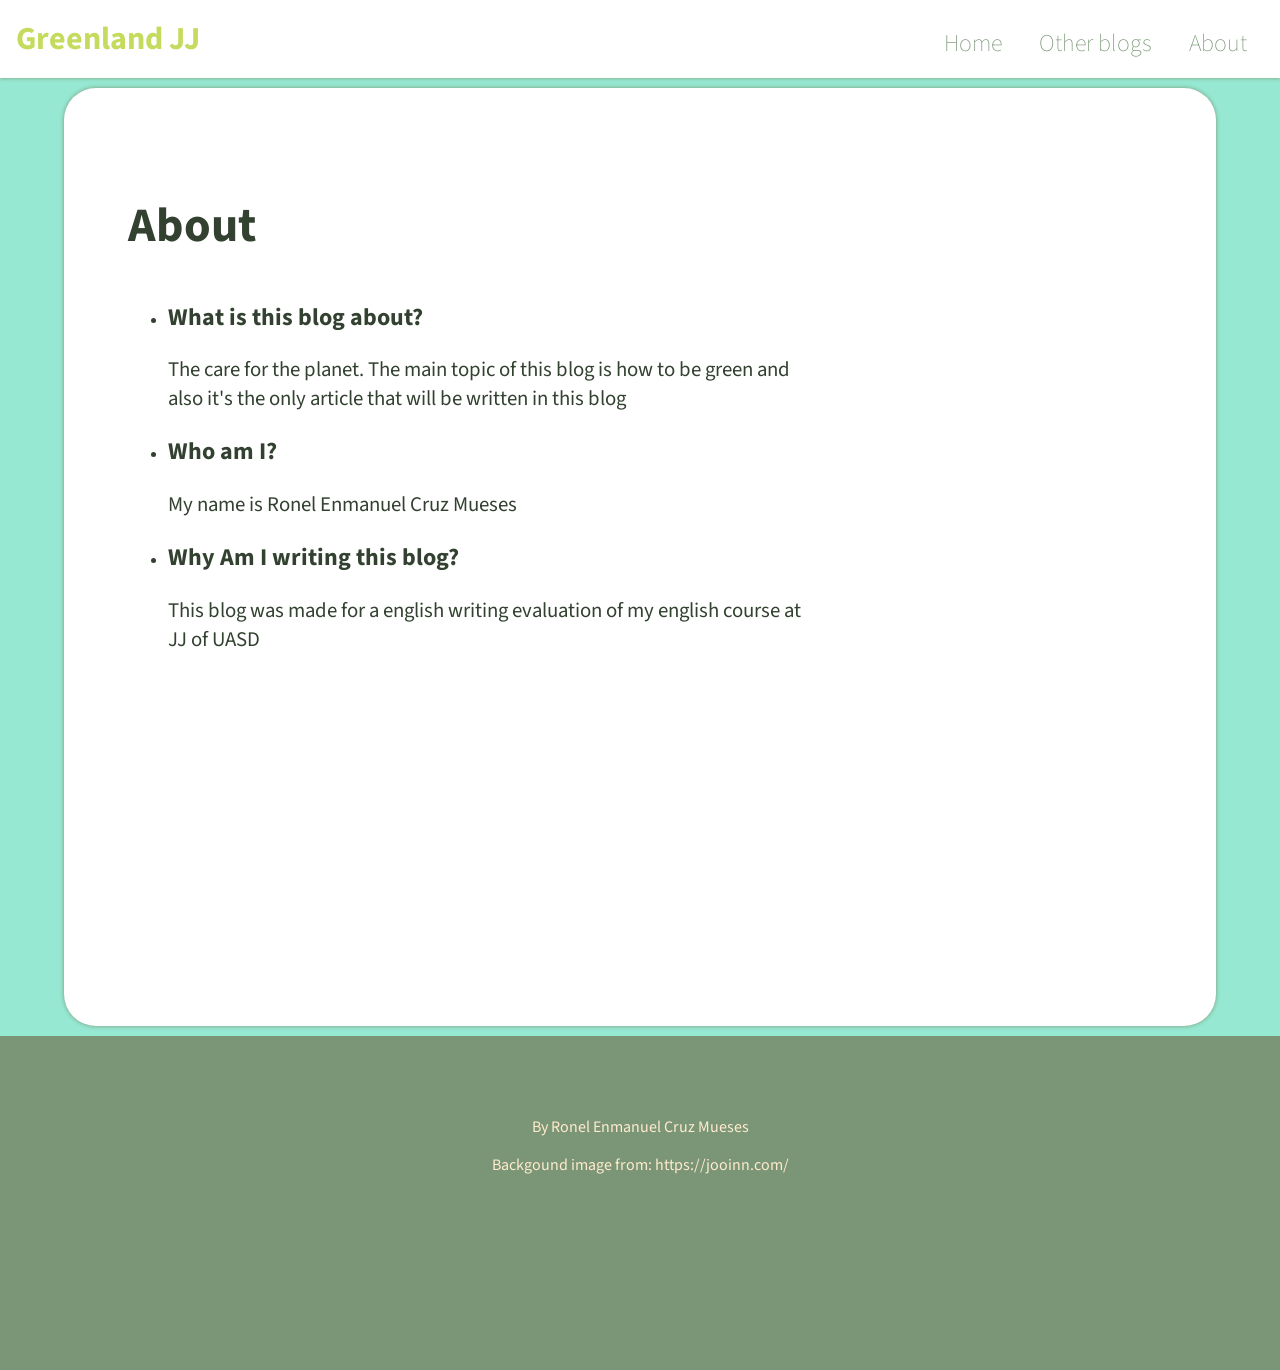
==== about.html @ 1a427fb0 "first commit" ====
<!DOCTYPE html>
<html lang="en">
<head>
  <meta charset="UTF-8">
  <meta name="viewport" content="width=device-width, initial-scale=1.0">

  <!-- <link rel="preconnect" href="https://fonts.gstatic.com"> -->

  <link rel="preconnect" href="https://fonts.googleapis.com">
  <link rel="preconnect" href="https://fonts.gstatic.com" crossorigin>
  <link href="https://fonts.googleapis.com/css2?family=Source+Sans+Pro:ital,wght@0,200;0,300;0,400;0,600;0,700;1,400;1,600;1,700&display=swap" rel="stylesheet">
  <link rel="stylesheet" href="https://fonts.googleapis.com/icon?family=Material+Icons">

  <link rel="stylesheet" href="styles/general.css">
  <link rel="stylesheet" href="styles/about.css">
  <link rel="stylesheet" href="styles/tablets-and-cell/about.css">
  <title>about</title>
  <style>
    @font-face {
       font-family: 'Material Icons';
       font-display: block;
     }
 </style>

</head>
<body>
  <nav id="pc-nav">
    <h1>Greenland JJ</h1>
    <ul>
      <li><a href="index.html">Home</a></li>
      <li><a href="">Other blogs</a></li>
      <li><a href=""">About</a></li>
    </ul>
  </nav>
  <nav id="small-nav">
    <h1>Greenland JJ</h1>
    <button id="open"> <span class="material-icons md-48">menu</span>
    </button>     
  </nav>
  
  <div id="small-nav-menu">
    <button id="close"> <span class="material-icons md-48">close</span></button>

    <ul>
      <li><a href="index.html">Home</a></li>
      <li><a href="">Other blogs</a></li>
      <li><a href=""">About</a></li>
    </ul>
  </div> 



  <article>
    <h1 id="head">About</h1>
    <ul>

      <li>
        <h1>What is this blog about?</h1>
        <p>The care for the planet. The main topic of this blog is how to be green and also it's the only article that will be written in this blog</p>
      </li>
      <li>
        <h1>Who am I?</h1>
        <p>My name is Ronel Enmanuel Cruz Mueses</p>
      </li>
      <li>
        <h1>Why Am I writing this blog?</h1>
        <p>This blog was made for a english writing evaluation of my english course at JJ of UASD</p>
      </li>
    </ul>
  
    
  </article>

  <footer>
    <p>By Ronel Enmanuel Cruz Mueses</p>
    <p>Backgound image from: https://jooinn.com/</p>
  </footer>

  <script src="./scripts/nav.js"></script>
</body>
</html>
---- styles/general.css ----
body{
  margin: 0;
  font-family: 'Source Sans Pro', sans-serif;
}


a{
  color: #dbec90;
  color: #c5db5d;
  color: #7b9677;

  text-decoration: none;
}

@media (min-width: 748px) {
  

  #small-nav{
    display:none;
  }
  nav{
    background-color: white ;
    display: flex;
    justify-content: space-between;
    align-items: flex-end;
    color: #7b9677;
    width: 100%;
    box-shadow: 0px 0px 4px #7b9677;
  }
  nav h1{
    
    margin-left: 1rem;
    margin-top: 1rem;
    margin-bottom: 1rem;
    font-size: 2rem;
    color: #c5db5d;
  }

  nav ul{
    list-style: none;
    margin-right: 2rem;
  }

  nav ul li{
    display: inline-flex;
    justify-content: space-between;
    font-size: 1.5rem;
    margin-left: 2rem;
    border: 1px solid white;
    font-weight: lighter;
  }



  nav ul li:hover{
    cursor: pointer;
    /* border-bottom: 1px solid #96e8d2; */
    color: #7b9677;
    color: #c5db5d;
  }

  a:hover{
    color: #7b9677;
    color: #c5db5d;

  }
  #small-nav-menu{
    display: none;   
  }
}

@media (max-width: 747px) {
  #pc-nav{
    display: none;
  }

  .material-icons.md-48 { font-size: 48px; }
 

  nav{
    background-color: white ;
    display: flex;
    justify-content: space-between;
    align-items: flex-end;
    color: #7b9677;
    width: 100%;
    box-shadow: 0px 0px 4px #7b9677;
  }
  nav h1{
    
    margin-left: 1rem;
    margin-top: 1rem;
    margin-bottom: 1rem;
    font-size: 2rem;
    color: #c5db5d;
  }
  nav button{
    background-color:#c5db5d;
    border: 0;
    padding: 0.7rem;
  }

  #small-nav-menu{
    /* display: none; */
    z-index: 1;
    position: fixed;
    left: 0;
    top: 0;
    background-color: #3d3d3df3;
    width: 100%;
    height: 0%;
    overflow-x: hidden; /* Disable horizontal scroll */
    transition: 0.5s;
    
  }
  #close{
    background-color:#c5db5d;
    border: 0;
    margin: 0;
    padding: 1px;
    width: 48px;
    height: 48px;
    position: absolute;
    top: 15px;
    right: 10px;
  }
  #small-nav-menu li{
    list-style: none;

  }
  #small-nav-menu ul{
    position: relative;
    top: 25%; /* 25% from the top */
    width: 100%; /* 100% width */
    padding: 0;
    text-align: center; /* Centered text/links */
    margin-top: 30px; /* 30px top margin to avoid conflict w*/
    font-size: 2.5rem;
    font-weight: light;
  }
  #small-nav-menu a{
    color: #dbec90ea;
  }
  #small-nav-menu a:hover{
    color:blanchedalmond;
  }
} 

.fixed{
  position: fixed;
  top: 0;
}
footer{
  min-height: 30vh;
  bottom: 0;
  background-color: #7b9677;
  margin-bottom: 0px;
  width: 100%;
  border-bottom-left-radius: 0px;
  border-bottom-right-radius: 0px;
  color:blanchedalmond;
  text-align: center;
  padding-top: 5%;
}
---- styles/about.css ----
footer{
  /* position:absolute;  
  bottom: 0;   */
}
body{
  background-color: #96e8d2;
}

.article-bellow-sticky{
   margin-top: 5.1rem;
}
article{
  min-height: 100vh;
}
article{
  margin: 10px;
  margin: 10px auto;
  max-width: 80vw;
  min-height: 90vh;
  background-color: white;
  padding: 4rem;
  border-radius: 2rem;
  color: #324130;
  box-shadow: 0px 0px 4px #7b9677;
  /* font-family: 'Roboto', sans-serif; */
 
  
}

article p{
  font-size: 1.3em;
}

#head{
  font-size: 3rem;
  
}

article li{
  max-width: 50vw;
}
---- styles/tablets-and-cell/about.css ----
@media (max-width: 742px) {
  article li{
    max-width: 90vw;
  }
  article ul{
    padding-left: 1.5rem;

  }
}
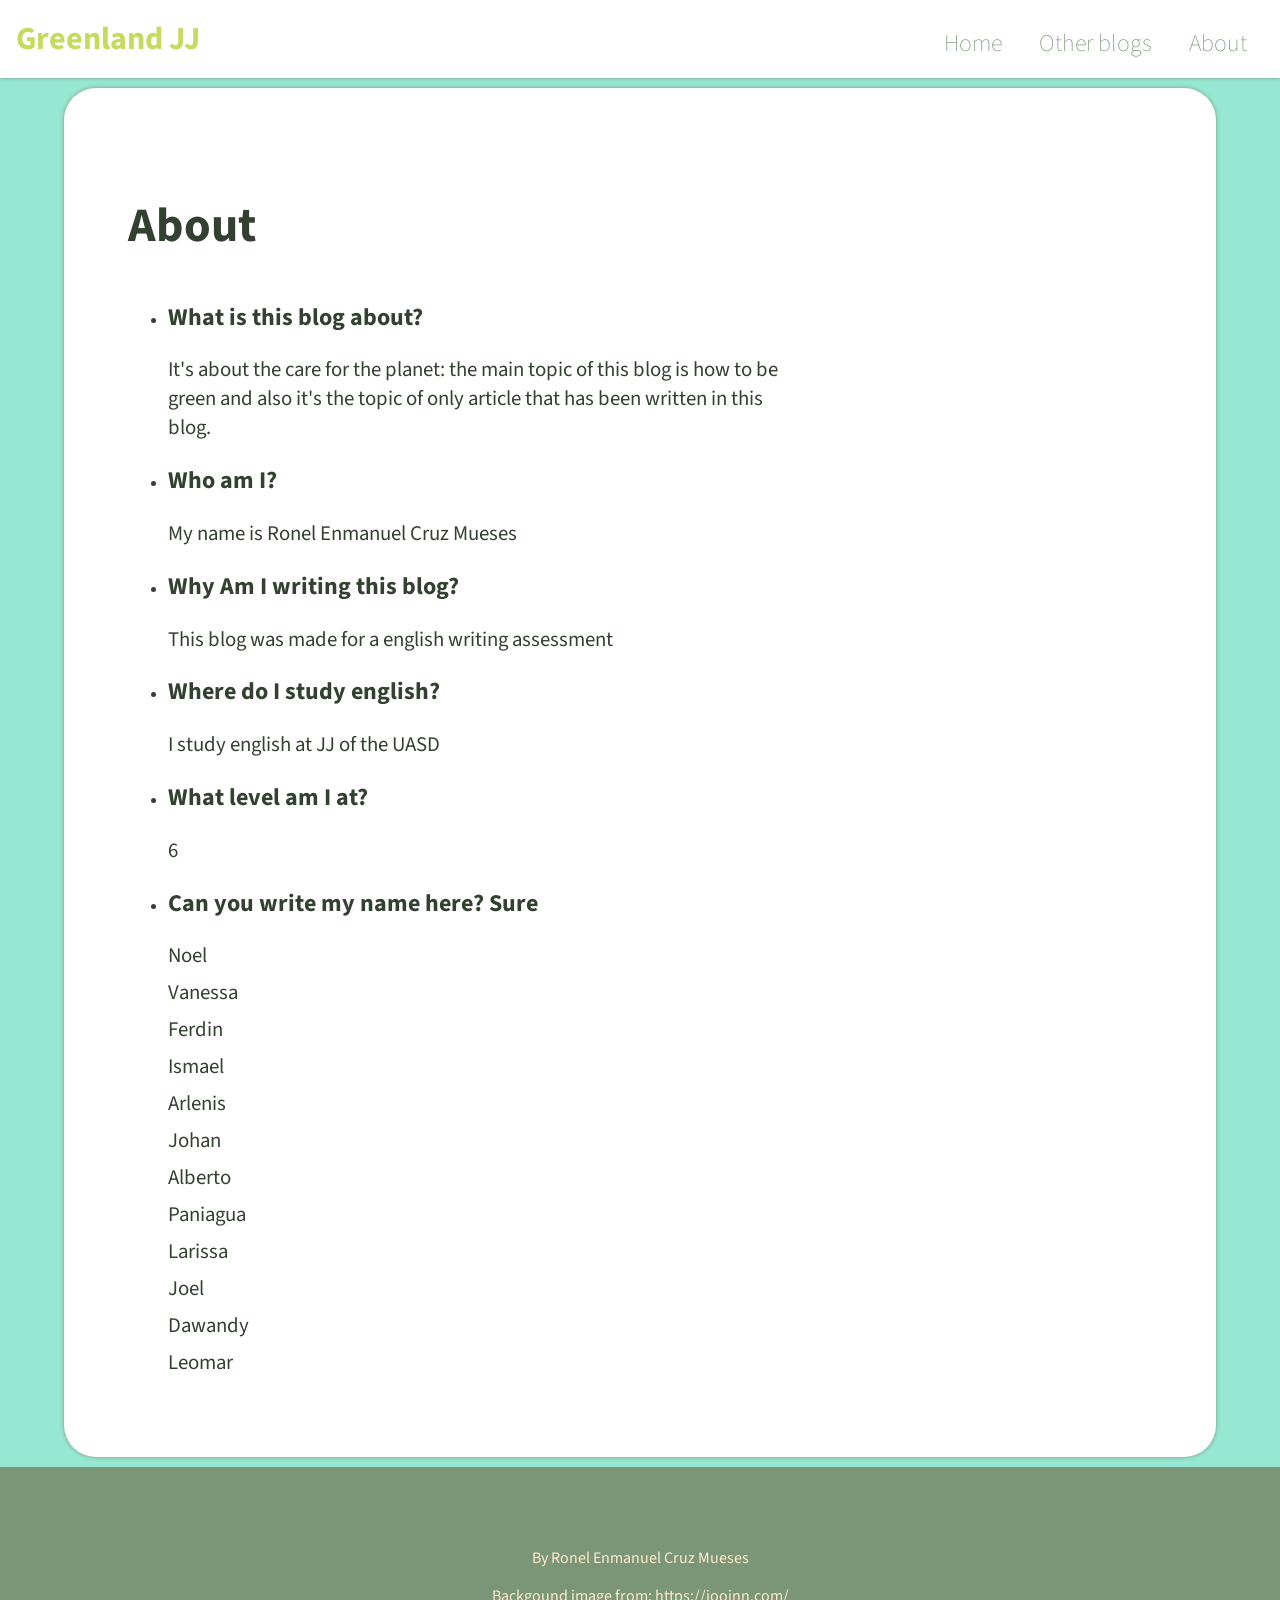
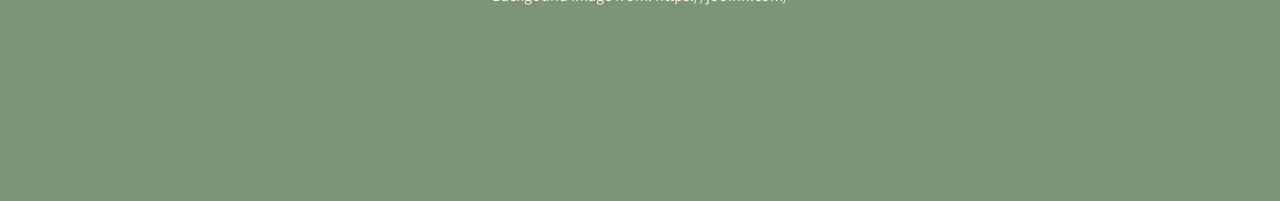
==== commit 36ddf26b: "dont have time to analyse what I've done, sorry!!" ====
--- a/about.html
+++ b/about.html
@@ -56,7 +56,7 @@
 
       <li>
         <h1>What is this blog about?</h1>
-        <p>The care for the planet. The main topic of this blog is how to be green and also it's the only article that will be written in this blog</p>
+        <p>It's about the care for the planet: the main topic of this blog is how to be green and also it's the topic of only article that has been written in this blog.</p>
       </li>
       <li>
         <h1>Who am I?</h1>
@@ -64,7 +64,31 @@
       </li>
       <li>
         <h1>Why Am I writing this blog?</h1>
-        <p>This blog was made for a english writing evaluation of my english course at JJ of UASD</p>
+        <p>This blog was made for a english writing assessment</p>
+      </li>
+      <li>
+        <h1>Where do I study english?</h1>
+        <p>I study english at JJ of the UASD</p>
+      </li>
+      <li>
+        <h1>What level am I at?</h1>
+        <p>6</p>
+      </li>
+      <li id="names">
+        <h1>Can you write my name here? Sure</h1>
+        <p>Noel</p>
+        <p>Vanessa</p>
+        <p>Ferdin</p>
+        <p>Ismael</p>
+        <p>Arlenis</p>
+        <p>Johan</p>
+        <p>Alberto</p>
+        <p>Paniagua</p>
+        <p>Larissa</p>
+        <p>Joel</p>
+        <p>Dawandy</p>
+        <p>Leomar</p>
+        <p></p>
       </li>
     </ul>
   
--- a/styles/about.css
+++ b/styles/about.css
@@ -39,3 +39,7 @@
 article li{
   max-width: 50vw;
 }
+#names p{
+  margin-bottom: 0.5rem;
+  margin-top: 0.5rem;
+}
